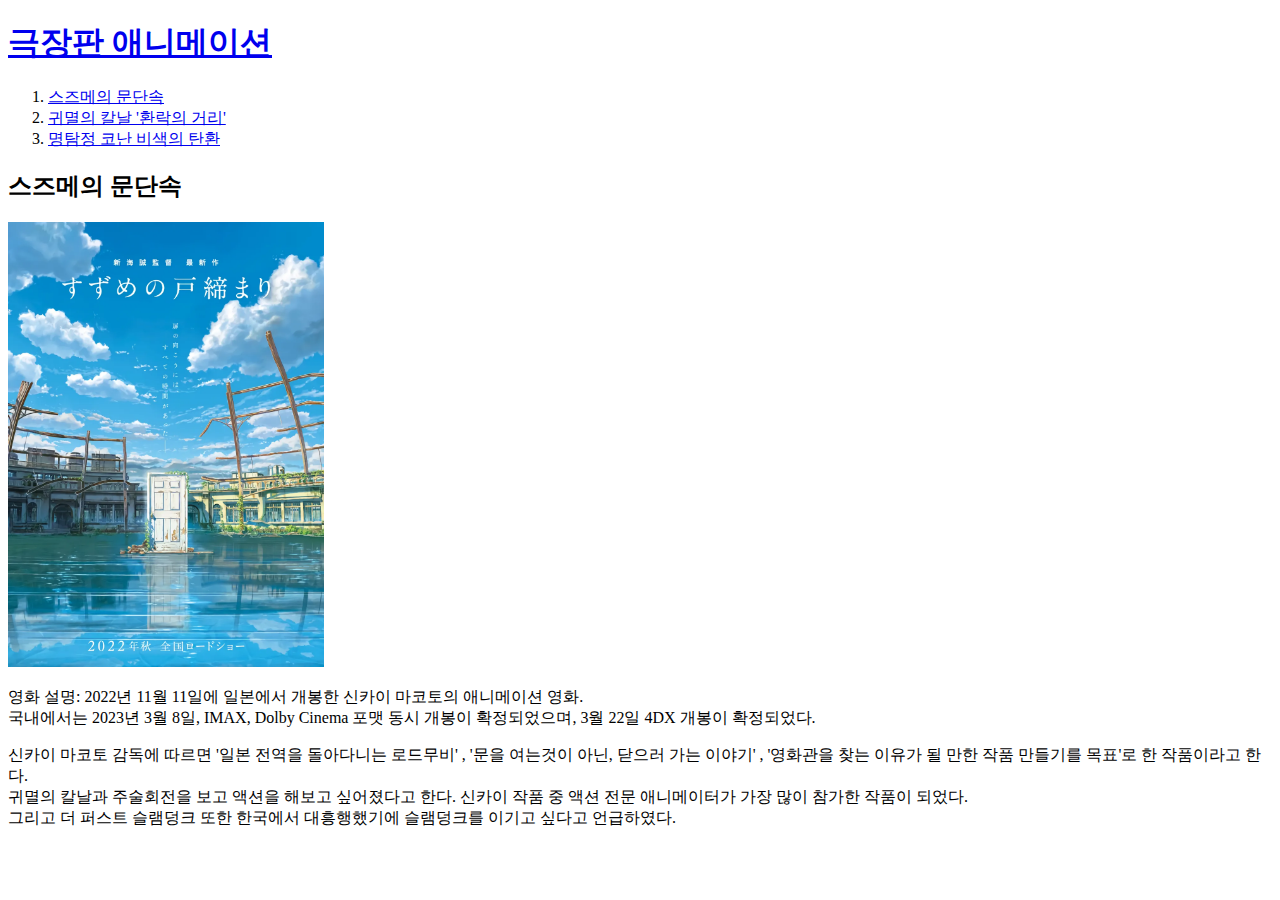
==== 1.html @ 13418882 "웹사이트 완성!!!" ====
<!doctype HTML>
<html>
<head>
<title>극장판 애니 - 스즈메의 문단속</title>
<meta charset="utf-8">
</head>
<body>
  <h1><a href="index.html">극장판 애니메이션</a></h1>
<ol>
<li><a href="1.html">스즈메의 문단속</a></li>
<li><a href="2.html">귀멸의 칼날 '환락의 거리'</a></li>
<li><a href="3.html">명탐정 코난 비색의 탄환</a></li>
</ol>
<h2>스즈메의 문단속</h2>
<img src="suzume.webp" width="25%">
<p>영화 설명: 2022년 11월 11일에 일본에서 개봉한 신카이 마코토의 애니메이션 영화.<br>
국내에서는 2023년 3월 8일, IMAX, Dolby Cinema 포맷 동시 개봉이 확정되었으며, 3월 22일 4DX 개봉이 확정되었다.</p>
<p>신카이 마코토 감독에 따르면 '일본 전역을 돌아다니는 로드무비' , '문을 여는것이 아닌, 닫으러 가는 이야기' , '영화관을 찾는 이유가 될 만한 작품 만들기를 목표'로 한 작품이라고 한다.
<br>귀멸의 칼날과 주술회전을 보고 액션을 해보고 싶어졌다고 한다. 신카이 작품 중 액션 전문 애니메이터가 가장 많이 참가한 작품이 되었다.
<br>그리고 더 퍼스트 슬램덩크 또한 한국에서 대흥행했기에 슬램덩크를 이기고 싶다고 언급하였다.</p>
</body>
</html>
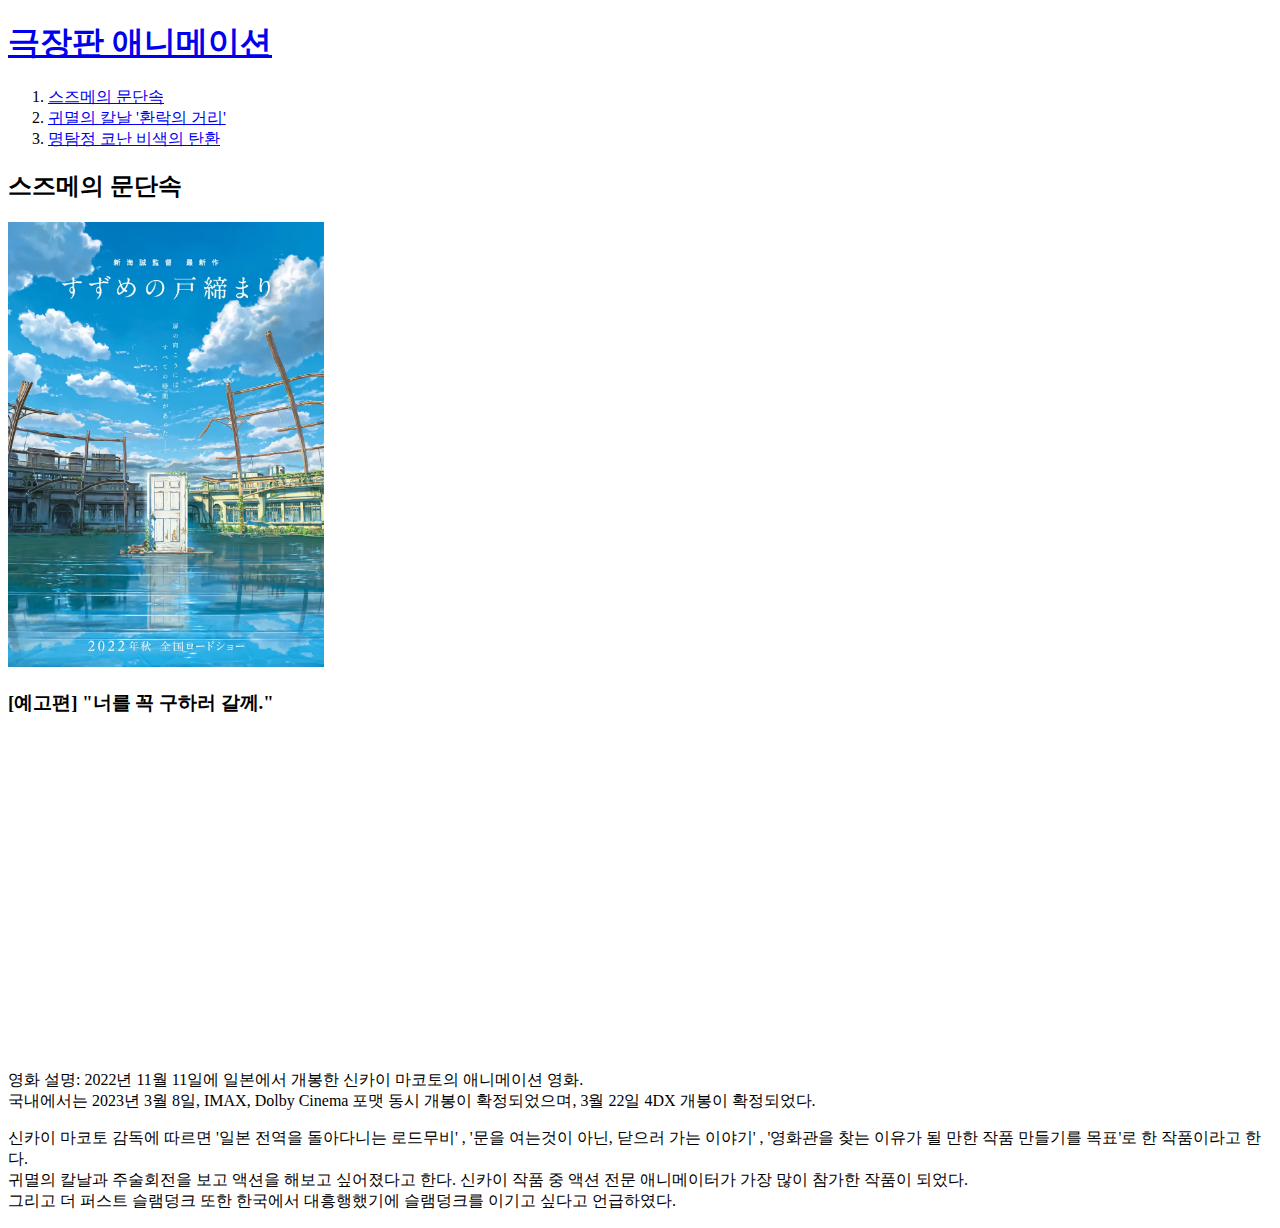
==== commit ec9e4779: "Add files via upload" ====
--- a/1.html
+++ b/1.html
@@ -13,6 +13,9 @@
 </ol>
 <h2>스즈메의 문단속</h2>
 <img src="suzume.webp" width="25%">
+<p><h3>[예고편] "너를 꼭 구하러 갈께."</h3>
+  <iframe width="560" height="315" src="https://www.youtube.com/embed/vpe62i_LDps" title="YouTube video player" frameborder="0" allow="accelerometer; autoplay; clipboard-write; encrypted-media; gyroscope; picture-in-picture; web-share" allowfullscreen></iframe>
+</p>
 <p>영화 설명: 2022년 11월 11일에 일본에서 개봉한 신카이 마코토의 애니메이션 영화.<br>
 국내에서는 2023년 3월 8일, IMAX, Dolby Cinema 포맷 동시 개봉이 확정되었으며, 3월 22일 4DX 개봉이 확정되었다.</p>
 <p>신카이 마코토 감독에 따르면 '일본 전역을 돌아다니는 로드무비' , '문을 여는것이 아닌, 닫으러 가는 이야기' , '영화관을 찾는 이유가 될 만한 작품 만들기를 목표'로 한 작품이라고 한다.
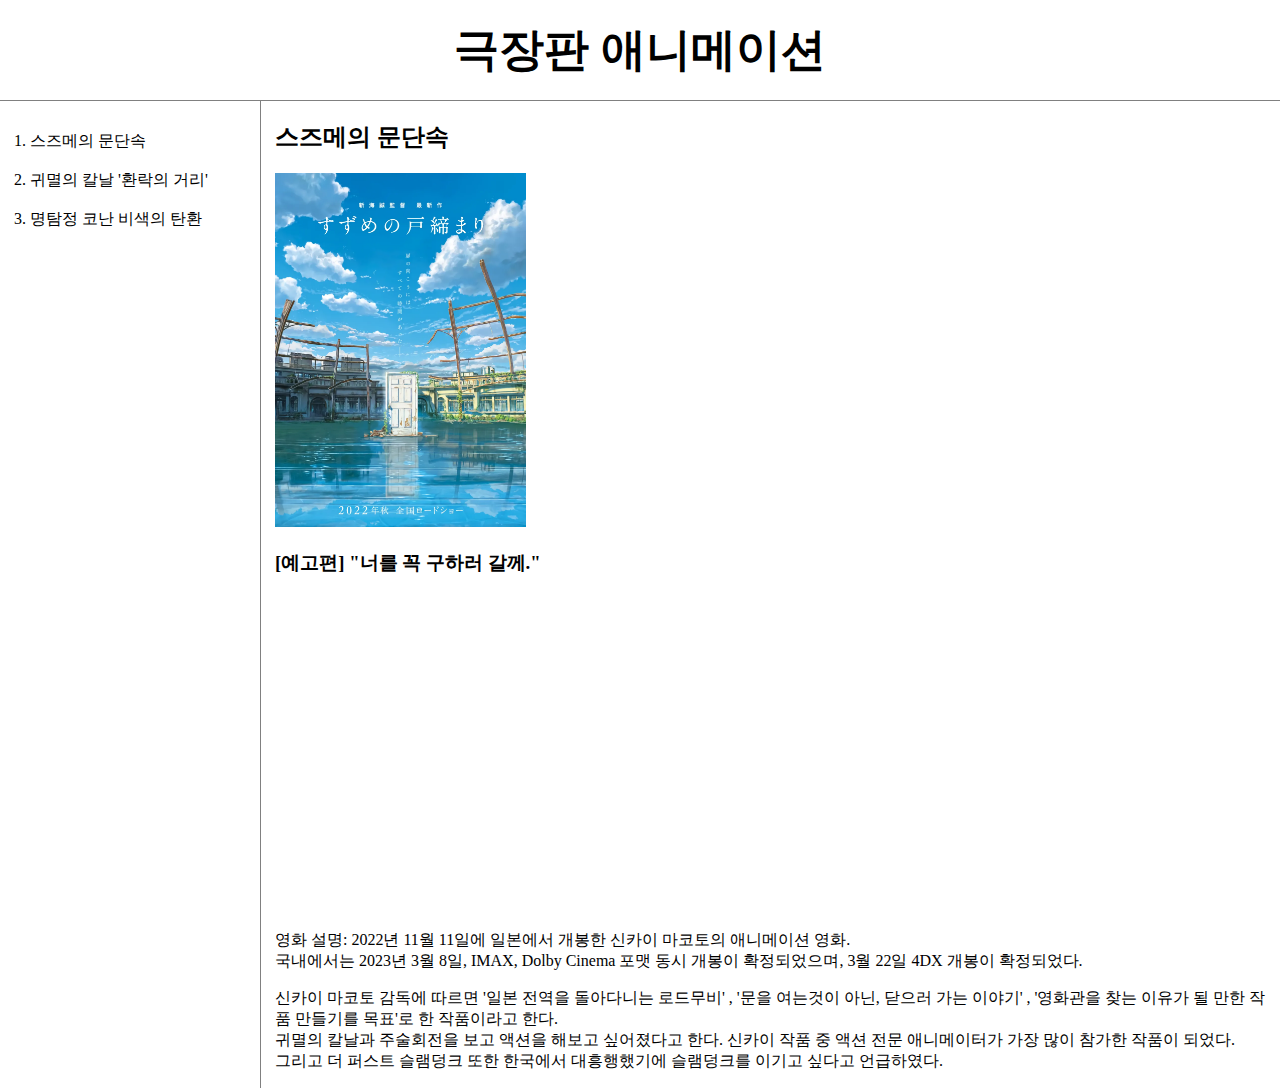
==== commit bc8c4bbc: "css 추가" ====
--- a/1.html
+++ b/1.html
@@ -3,23 +3,47 @@
 <head>
 <title>극장판 애니 - 스즈메의 문단속</title>
 <meta charset="utf-8">
+<link rel="stylesheet" href="style.css">
 </head>
 <body>
   <h1><a href="index.html">극장판 애니메이션</a></h1>
-<ol>
-<li><a href="1.html">스즈메의 문단속</a></li>
-<li><a href="2.html">귀멸의 칼날 '환락의 거리'</a></li>
-<li><a href="3.html">명탐정 코난 비색의 탄환</a></li>
-</ol>
-<h2>스즈메의 문단속</h2>
-<img src="suzume.webp" width="25%">
-<p><h3>[예고편] "너를 꼭 구하러 갈께."</h3>
-  <iframe width="560" height="315" src="https://www.youtube.com/embed/vpe62i_LDps" title="YouTube video player" frameborder="0" allow="accelerometer; autoplay; clipboard-write; encrypted-media; gyroscope; picture-in-picture; web-share" allowfullscreen></iframe>
-</p>
-<p>영화 설명: 2022년 11월 11일에 일본에서 개봉한 신카이 마코토의 애니메이션 영화.<br>
-국내에서는 2023년 3월 8일, IMAX, Dolby Cinema 포맷 동시 개봉이 확정되었으며, 3월 22일 4DX 개봉이 확정되었다.</p>
-<p>신카이 마코토 감독에 따르면 '일본 전역을 돌아다니는 로드무비' , '문을 여는것이 아닌, 닫으러 가는 이야기' , '영화관을 찾는 이유가 될 만한 작품 만들기를 목표'로 한 작품이라고 한다.
-<br>귀멸의 칼날과 주술회전을 보고 액션을 해보고 싶어졌다고 한다. 신카이 작품 중 액션 전문 애니메이터가 가장 많이 참가한 작품이 되었다.
-<br>그리고 더 퍼스트 슬램덩크 또한 한국에서 대흥행했기에 슬램덩크를 이기고 싶다고 언급하였다.</p>
+<div id="grid">
+  <ol>
+  <li><a href="1.html">스즈메의 문단속</a></li><br>
+  <li><a href="2.html">귀멸의 칼날 '환락의 거리'</a></li><br>
+  <li><a href="3.html">명탐정 코난 비색의 탄환</a></li><br>
+  </ol>
+  <div id="article">
+    <h2>스즈메의 문단속</h2>
+    <img src="suzume.webp" width="25%">
+    <p><h3>[예고편] "너를 꼭 구하러 갈께."</h3>
+      <iframe width="560" height="315" src="https://www.youtube.com/embed/vpe62i_LDps" title="YouTube video player" frameborder="0" allow="accelerometer; autoplay; clipboard-write; encrypted-media; gyroscope; picture-in-picture; web-share" allowfullscreen></iframe>
+    </p>
+    <p>영화 설명: 2022년 11월 11일에 일본에서 개봉한 신카이 마코토의 애니메이션 영화.<br>
+    국내에서는 2023년 3월 8일, IMAX, Dolby Cinema 포맷 동시 개봉이 확정되었으며, 3월 22일 4DX 개봉이 확정되었다.</p>
+    <p>신카이 마코토 감독에 따르면 '일본 전역을 돌아다니는 로드무비' , '문을 여는것이 아닌, 닫으러 가는 이야기' , '영화관을 찾는 이유가 될 만한 작품 만들기를 목표'로 한 작품이라고 한다.
+    <br>귀멸의 칼날과 주술회전을 보고 액션을 해보고 싶어졌다고 한다. 신카이 작품 중 액션 전문 애니메이터가 가장 많이 참가한 작품이 되었다.
+    <br>그리고 더 퍼스트 슬램덩크 또한 한국에서 대흥행했기에 슬램덩크를 이기고 싶다고 언급하였다.</p>
+  </div>
+</div>
+<div id="disqus_thread"></div>
+<script>
+    /**
+    *  RECOMMENDED CONFIGURATION VARIABLES: EDIT AND UNCOMMENT THE SECTION BELOW TO INSERT DYNAMIC VALUES FROM YOUR PLATFORM OR CMS.
+    *  LEARN WHY DEFINING THESE VARIABLES IS IMPORTANT: https://disqus.com/admin/universalcode/#configuration-variables    */
+    /*
+    var disqus_config = function () {
+    this.page.url = PAGE_URL;  // Replace PAGE_URL with your page's canonical URL variable
+    this.page.identifier = PAGE_IDENTIFIER; // Replace PAGE_IDENTIFIER with your page's unique identifier variable
+    };
+    */
+    (function() { // DON'T EDIT BELOW THIS LINE
+    var d = document, s = d.createElement('script');
+    s.src = 'https://movieanime-1.disqus.com/embed.js';
+    s.setAttribute('data-timestamp', +new Date());
+    (d.head || d.body).appendChild(s);
+    })();
+</script>
+<noscript>Please enable JavaScript to view the <a href="https://disqus.com/?ref_noscript">comments powered by Disqus.</a></noscript>
 </body>
 </html>
--- a/style.css
+++ b/style.css
@@ -0,0 +1,27 @@
+a{
+    color: black;
+    text-decoration: none;
+  }
+  h1{
+    font-size: 45px;
+    text-align: center;
+    border-bottom: 1px gray solid;
+    margin: 0px;
+    padding: 20px;
+  }
+  ol{
+    border-right: 1px gray solid;
+    width: 200px;
+    margin: 0px;
+    padding: 30px;
+  }
+  body{
+    margin: 0px;
+  }
+#grid{
+  display: grid;
+  grid-template-columns: 250px 1fr;
+}
+#article{
+  padding-left: 25px;
+}